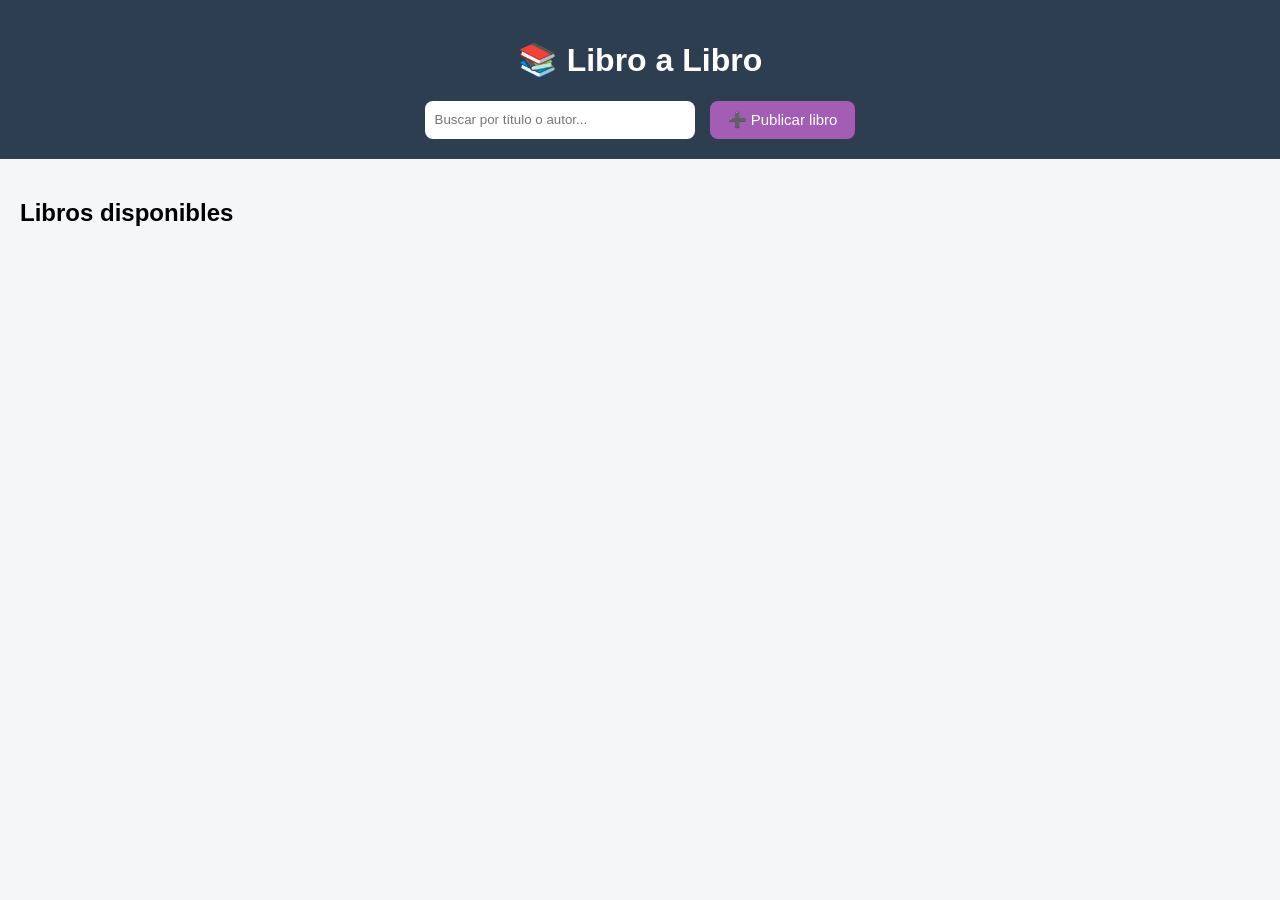
==== frontend/index.html @ 5ff15f69 "Modify Publish Book Form" ====
<!DOCTYPE html>
<html lang="es">

<head>
    <meta charset="UTF-8">
    <title>Libro a Libro</title>
    <link rel="stylesheet" href="style.css">
</head>

<body>

<header class="header">

  <div class="header-top">
    <h1>📚 Libro a Libro</h1>
  </div>

  <div class="header-controls">

    <input type="text" id="searchInput" placeholder="Buscar por título o autor...">

    <button id="publicarBtn">➕ Publicar libro</button>

  </div>

</header>

<div id="formularioLibro" style="display:none;">
  <h2>Publicar un libro</h2>

  <input id="titulo" type="text" placeholder="Título del libro"><br>
  <input id="autor" type="text" placeholder="Autor"><br>
  <select id="genero">
    <option value="">Seleccionar género</option>
    <option value="Novela">Novela</option>
    <option value="Fantasía">Fantasía</option>
    <option value="Ciencia ficción">Ciencia ficción</option>
    <option value="Terror">Terror</option>
    <option value="Romance">Romance</option>
    <option value="Historia">Historia</option>
    <option value="Autoayuda">Autoayuda</option>
    <option value="Infantil">Infantil</option>
    <option value="Educativo">Educativo</option>
  </select><br>
  <textarea id="descripcion" placeholder="Descripción"></textarea><br>

  <input id="precio" type="number" placeholder="Precio en pesos">
  <label>Imagen del libro</label>
  <input type="file" id="imagenLibro" accept="image/*">

  <label>
  <input id="intercambio" type="checkbox">
  Disponible para intercambio
  </label>

  <button id="guardarLibro">Publicar</button>
</div>


<div id="listaLibros"></div>

<main>

<h2>Libros disponibles</h2>

<div class="book-list">
</div>

</main>

<script src="script.js"></script>

<script>

const boton = document.getElementById("publicarBtn")
const formulario = document.getElementById("formularioLibro")

boton.addEventListener("click", function() {

  if (formulario.style.display === "none") {
    formulario.style.display = "block"
  } else {
    formulario.style.display = "none"
  }

})

</script>


</body>
</html>
---- frontend/style.css ----
body {
    font-family: Arial, sans-serif;
    background-color: #f4f6f8;
    margin: 0;
    padding: 0;
}

header {
  background: linear-gradient(135deg, #3b5998, #2c3e50);
  padding: 40px;
  text-align: center;
  color: white;
}


main {
    padding: 20px;
}

.book-list {
  display: grid;
  grid-template-columns: repeat(auto-fill, minmax(240px, 1fr));
  gap: 20px;
  margin-top: 30px;
}


.book {
  background: white;
  border-radius: 12px;
  overflow: hidden;
  box-shadow: 0 6px 18px rgba(0,0,0,0.1);
  transition: transform 0.2s, box-shadow 0.2s;
  display: flex;
  flex-direction: column;
}


.book:hover {
  transform: translateY(-5px);
  box-shadow: 0 10px 25px rgba(0,0,0,0.15);
}



.book h3 {
  font-size: 18px;
  margin: 10px;
}

.book p {
  margin: 5px 10px;
  color: #555;
  font-size: 14px;
}

.book p:nth-of-type(4) {
  font-weight: bold;
  color: #e00798;
  font-size: 16px;
}


.book-img {
  width: 100%;
  height: 220px;
  object-fit: cover;
  border-radius: 8px;
  margin-bottom: 10px;
}

.search-container {
    text-align: center;
    margin: 20px;
}

#searchInput {
  padding: 10px;
  border-radius: 8px;
  border: none;
  width: 250px;
}


button {
  background-color: #363a94;
  color: white;
  border: none;
  padding: 10px 18px;
  border-radius: 8px;
  font-size: 15px;
  cursor: pointer;
  transition: 0.2s;
}

button:hover {
  background-color: #3f9b43;
}

.delete-btn {
  margin: 12px;
  padding: 8px;
  border: none;
  border-radius: 6px;
  background-color: #e74c3c;
  color: white;
  cursor: pointer;
}

.delete-btn:hover {
  background-color: #c0392b;
}

.header {
  background: #2c3e50;
  color: white;
  padding: 20px;
}

.header-top {
  text-align: center;
  margin-bottom: 15px;
}

.header-controls {
  display: flex;
  justify-content: center;
  gap: 15px;
}

#publicarBtn {
  background-color: #a45db4;
  color: white;
  border: none;
  padding: 10px 18px;
  border-radius: 8px;
  cursor: pointer;
}

#publicarBtn:hover {
  background-color: #1f8a4c;
}

select {
  padding: 10px;
  border-radius: 8px;
  border: 1px solid #ccc;
  width: 100%;
}
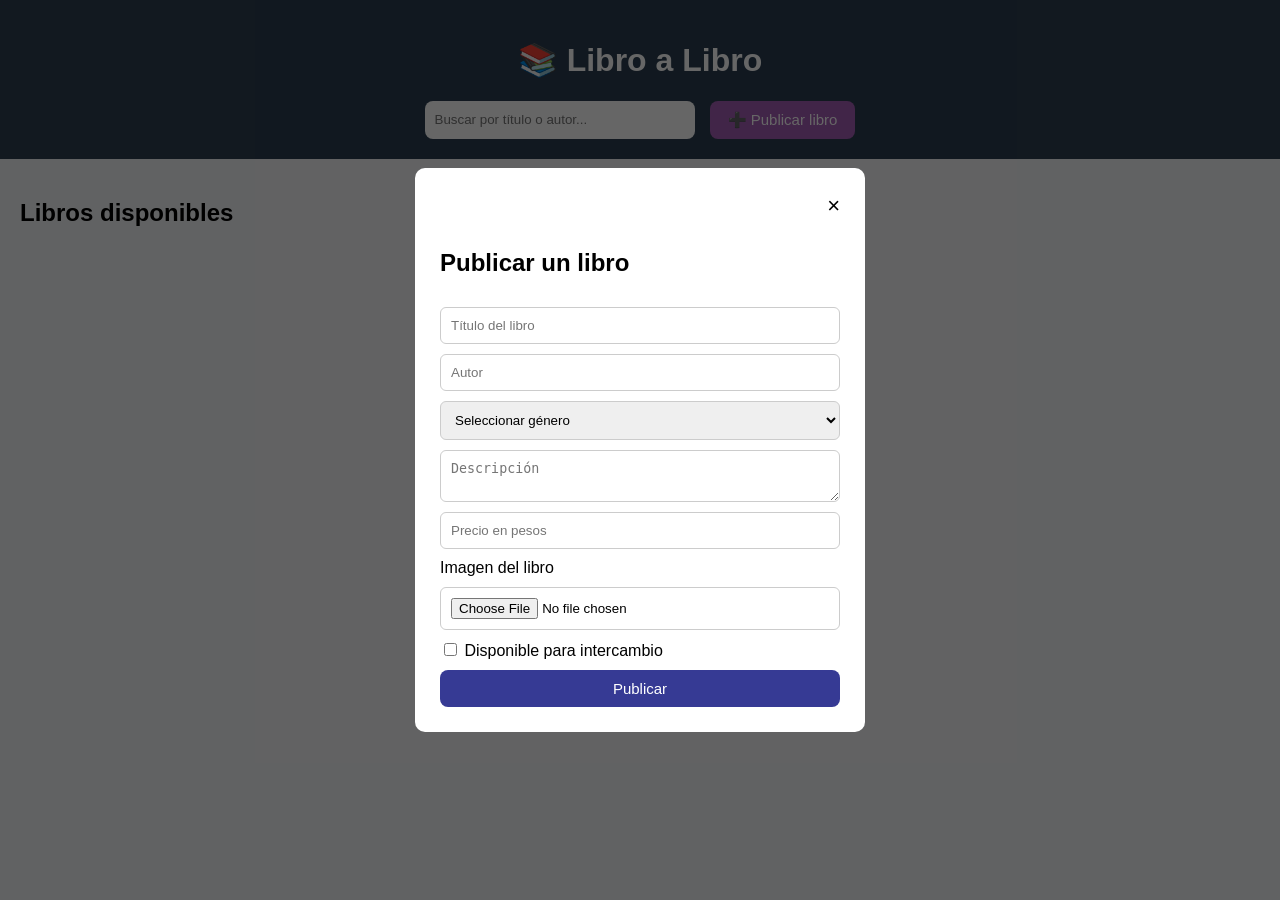
==== commit f2665ac3: "Add style to popup" ====
--- a/frontend/index.html
+++ b/frontend/index.html
@@ -25,38 +25,49 @@
 
 </header>
 
-<div id="formularioLibro" style="display:none;">
-  <h2>Publicar un libro</h2>
+<div id="formularioModal" class="modal">
 
-  <input id="titulo" type="text" placeholder="Título del libro"><br>
-  <input id="autor" type="text" placeholder="Autor"><br>
-  <select id="genero">
-    <option value="">Seleccionar género</option>
-    <option value="Novela">Novela</option>
-    <option value="Fantasía">Fantasía</option>
-    <option value="Ciencia ficción">Ciencia ficción</option>
-    <option value="Terror">Terror</option>
-    <option value="Romance">Romance</option>
-    <option value="Historia">Historia</option>
-    <option value="Autoayuda">Autoayuda</option>
-    <option value="Infantil">Infantil</option>
-    <option value="Educativo">Educativo</option>
-  </select><br>
-  <textarea id="descripcion" placeholder="Descripción"></textarea><br>
+  <div class="modal-content">
 
-  <input id="precio" type="number" placeholder="Precio en pesos">
-  <label>Imagen del libro</label>
-  <input type="file" id="imagenLibro" accept="image/*">
+    <span class="cerrar">&times;</span>
 
-  <label>
-  <input id="intercambio" type="checkbox">
-  Disponible para intercambio
-  </label>
+    <h2>Publicar un libro</h2>
 
-  <button id="guardarLibro">Publicar</button>
+    <input id="titulo" type="text" placeholder="Título del libro">
+    <input id="autor" type="text" placeholder="Autor">
+
+    <select id="genero">
+      <option value="">Seleccionar género</option>
+      <option value="Novela">Novela</option>
+      <option value="Fantasía">Fantasía</option>
+      <option value="Ciencia ficción">Ciencia ficción</option>
+      <option value="Terror">Terror</option>
+      <option value="Romance">Romance</option>
+      <option value="Historia">Historia</option>
+      <option value="Autoayuda">Autoayuda</option>
+      <option value="Infantil">Infantil</option>
+      <option value="Educativo">Educativo</option>
+    </select>
+
+    <textarea id="descripcion" placeholder="Descripción"></textarea>
+
+    <input id="precio" type="number" placeholder="Precio en pesos">
+
+    <label>Imagen del libro</label>
+    <input type="file" id="imagenLibro" accept="image/*">
+
+    <label>
+      <input id="intercambio" type="checkbox">
+      Disponible para intercambio
+    </label>
+
+    <button id="guardarLibro">Publicar</button>
+
+  </div>
+
 </div>
 
-
+    
 <div id="listaLibros"></div>
 
 <main>
@@ -67,8 +78,6 @@
 </div>
 
 </main>
-
-<script src="script.js"></script>
 
 <script>
 
@@ -87,6 +96,6 @@
 
 </script>
 
-
+<script src="script.js"></script>
 </body>
 </html>
--- a/frontend/style.css
+++ b/frontend/style.css
@@ -6,12 +6,11 @@
 }
 
 header {
-  background: linear-gradient(135deg, #3b5998, #2c3e50);
+  background: linear-gradient(135deg, #62cedf, #6ad0db);
   padding: 40px;
   text-align: center;
   color: white;
 }
-
 
 main {
     padding: 20px;
@@ -42,7 +41,6 @@
 }
 
 
-
 .book h3 {
   font-size: 18px;
   margin: 10px;
@@ -94,7 +92,7 @@
 }
 
 button:hover {
-  background-color: #3f9b43;
+  background-color: #49495c;
 }
 
 .delete-btn {
@@ -102,13 +100,13 @@
   padding: 8px;
   border: none;
   border-radius: 6px;
-  background-color: #e74c3c;
+  background-color: #797272;
   color: white;
   cursor: pointer;
 }
 
 .delete-btn:hover {
-  background-color: #c0392b;
+  background-color: #7f7b7b;
 }
 
 .header {
@@ -138,7 +136,7 @@
 }
 
 #publicarBtn:hover {
-  background-color: #1f8a4c;
+  background-color: #e52ac9;
 }
 
 select {
@@ -147,3 +145,58 @@
   border: 1px solid #ccc;
   width: 100%;
 }
+
+.modal {
+  display: none;
+  position: fixed;
+  z-index: 1000;
+  left: 0;
+  top: 0;
+  width: 100%;
+  height: 100%;
+  background-color: rgba(0,0,0,0.6);
+
+  display: flex;
+  align-items: center;
+  justify-content: center;
+}
+
+
+
+.modal-content {
+  background: white;
+  padding: 25px;
+  border-radius: 10px;
+  width: 400px;
+  display: flex;
+  flex-direction: column;
+  gap: 10px;
+
+  animation: aparecer 0.25s ease;
+}
+
+
+.cerrar {
+  align-self: flex-end;
+  font-size: 22px;
+  cursor: pointer;
+}
+
+.modal-content input,
+.modal-content textarea,
+.modal-content select {
+  padding: 10px;
+  border-radius: 6px;
+  border: 1px solid #ccc;
+}
+
+@keyframes aparecer {
+  from {
+    transform: scale(0.9);
+    opacity: 0;
+  }
+  to {
+    transform: scale(1);
+    opacity: 1;
+  }
+}
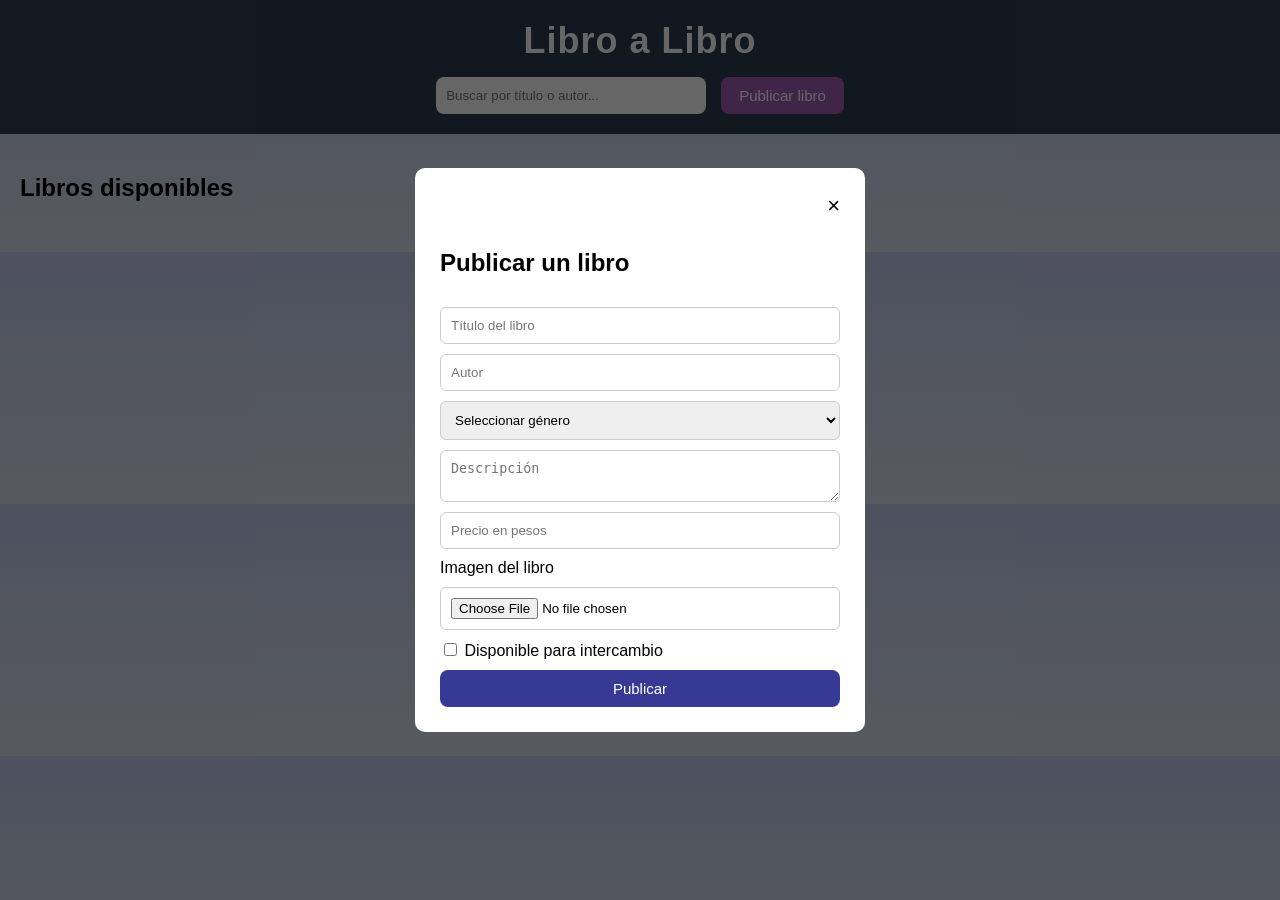
==== commit d2d7598b: "Add Style CSS" ====
--- a/frontend/index.html
+++ b/frontend/index.html
@@ -12,14 +12,14 @@
 <header class="header">
 
   <div class="header-top">
-    <h1>📚 Libro a Libro</h1>
+    <h1>Libro a Libro</h1>
   </div>
 
   <div class="header-controls">
 
     <input type="text" id="searchInput" placeholder="Buscar por título o autor...">
 
-    <button id="publicarBtn">➕ Publicar libro</button>
+    <button id="publicarBtn">Publicar libro</button>
 
   </div>
 
--- a/frontend/style.css
+++ b/frontend/style.css
@@ -1,16 +1,36 @@
 body {
     font-family: Arial, sans-serif;
-    background-color: #f4f6f8;
+    background: linear-gradient(180deg,#bfceeb,#d8e3f1);
     margin: 0;
     padding: 0;
 }
 
 header {
-  background: linear-gradient(135deg, #62cedf, #6ad0db);
-  padding: 40px;
+  background:
+    linear-gradient(rgba(0,0,0,0.5), rgba(0,0,0,0.6)),
+    url("imagenes/libros-header.jpg");
+    
+  background-size: cover;
+  background-position: center;
+  
+  padding: 60px 20px;
   text-align: center;
   color: white;
 }
+
+
+header h1 {
+  font-size: 36px;
+  letter-spacing: 1px;
+  margin: 0;
+  font-weight: 700;
+}
+
+header p {
+  opacity: 0.9;
+  margin-top: 8px;
+}
+
 
 main {
     padding: 20px;
@@ -28,11 +48,10 @@
   background: white;
   border-radius: 12px;
   overflow: hidden;
-  box-shadow: 0 6px 18px rgba(0,0,0,0.1);
+  box-shadow: 0 10px 25px rgba(0,0,0,0.08);
   transition: transform 0.2s, box-shadow 0.2s;
-  display: flex;
-  flex-direction: column;
-}
+}
+
 
 
 .book:hover {
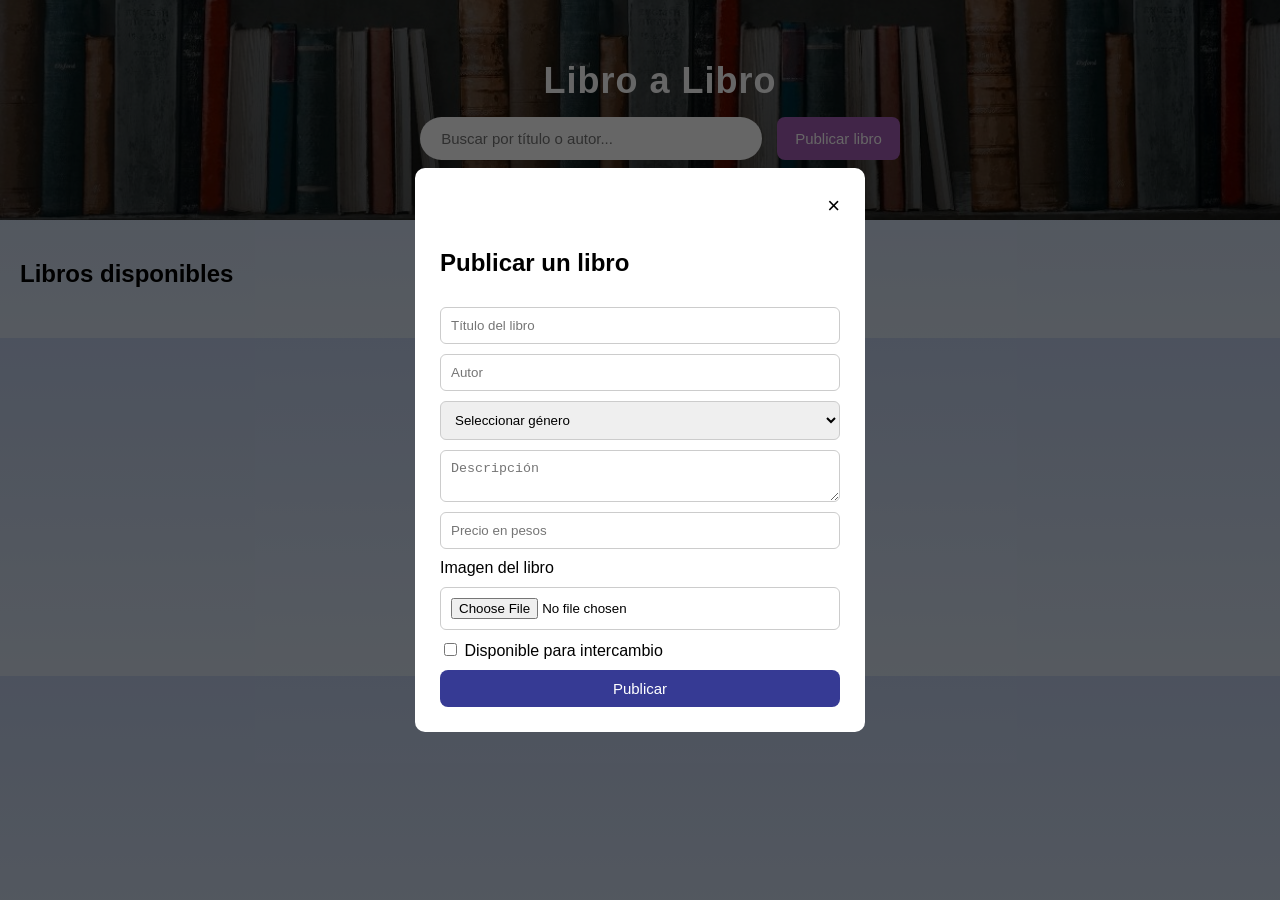
==== commit 804c91ee: "Add style and animation" ====
--- a/frontend/index.html
+++ b/frontend/index.html
@@ -79,22 +79,6 @@
 
 </main>
 
-<script>
-
-const boton = document.getElementById("publicarBtn")
-const formulario = document.getElementById("formularioLibro")
-
-boton.addEventListener("click", function() {
-
-  if (formulario.style.display === "none") {
-    formulario.style.display = "block"
-  } else {
-    formulario.style.display = "none"
-  }
-
-})
-
-</script>
 
 <script src="script.js"></script>
 </body>
--- a/frontend/style.css
+++ b/frontend/style.css
@@ -5,13 +5,17 @@
     padding: 0;
 }
 
-header {
+.header {
   background:
     linear-gradient(rgba(0,0,0,0.5), rgba(0,0,0,0.6)),
-    url("imagenes/libros-header.jpg");
+    url("../imagenes/libros-header.jpg");
     
   background-size: cover;
   background-position: center;
+  background-repeat: no-repeat;
+
+  width: 100%;
+  min-height: 100px;
   
   padding: 60px 20px;
   text-align: center;
@@ -50,9 +54,10 @@
   overflow: hidden;
   box-shadow: 0 10px 25px rgba(0,0,0,0.08);
   transition: transform 0.2s, box-shadow 0.2s;
-}
-
-
+  /* Agrego esto para que todas midan lo mismo */
+  display: flex;
+  flex-direction: column;
+}
 
 .book:hover {
   transform: translateY(-5px);
@@ -62,11 +67,11 @@
 
 .book h3 {
   font-size: 18px;
-  margin: 10px;
+  margin: 5px 15px;
 }
 
 .book p {
-  margin: 5px 10px;
+  margin: 5px 15px;
   color: #555;
   font-size: 14px;
 }
@@ -86,16 +91,30 @@
   margin-bottom: 10px;
 }
 
+.book.removing {
+    transform: scale(0.5);
+    opacity: 0;
+    transition: all 0.3s ease;
+}
+
 .search-container {
-    text-align: center;
-    margin: 20px;
+  text-align: center;
+  margin: 20px;
 }
 
 #searchInput {
-  padding: 10px;
-  border-radius: 8px;
-  border: none;
-  width: 250px;
+  padding: 12px 20px;
+  border-radius: 25px; /* Más redondeado queda más moderno */
+  border: 1px solid rgba(255,255,255,0.3);
+  width: 300px;
+  outline: none;
+  font-size: 15px;
+  transition: all 0.3s;
+}
+
+#searchInput:focus {
+  width: 350px;
+  box-shadow: 0 0 10px rgba(255,255,255,0.5);
 }
 
 
@@ -115,8 +134,8 @@
 }
 
 .delete-btn {
-  margin: 12px;
-  padding: 8px;
+  margin: auto 15px 15px 15px; /* El 'auto' arriba lo empuja hacia abajo */
+  padding: 10px;
   border: none;
   border-radius: 6px;
   background-color: #797272;
@@ -128,11 +147,6 @@
   background-color: #7f7b7b;
 }
 
-.header {
-  background: #2c3e50;
-  color: white;
-  padding: 20px;
-}
 
 .header-top {
   text-align: center;
@@ -207,6 +221,18 @@
   padding: 10px;
   border-radius: 6px;
   border: 1px solid #ccc;
+}
+
+.badge-intercambio {
+    background-color: #28a745; /* Verde éxito */
+    color: white;
+    padding: 4px 8px;
+    border-radius: 4px;
+    font-size: 11px;
+    font-weight: bold;
+    text-transform: uppercase;
+    display: inline-block;
+    margin-bottom: 10px;
 }
 
 @keyframes aparecer {
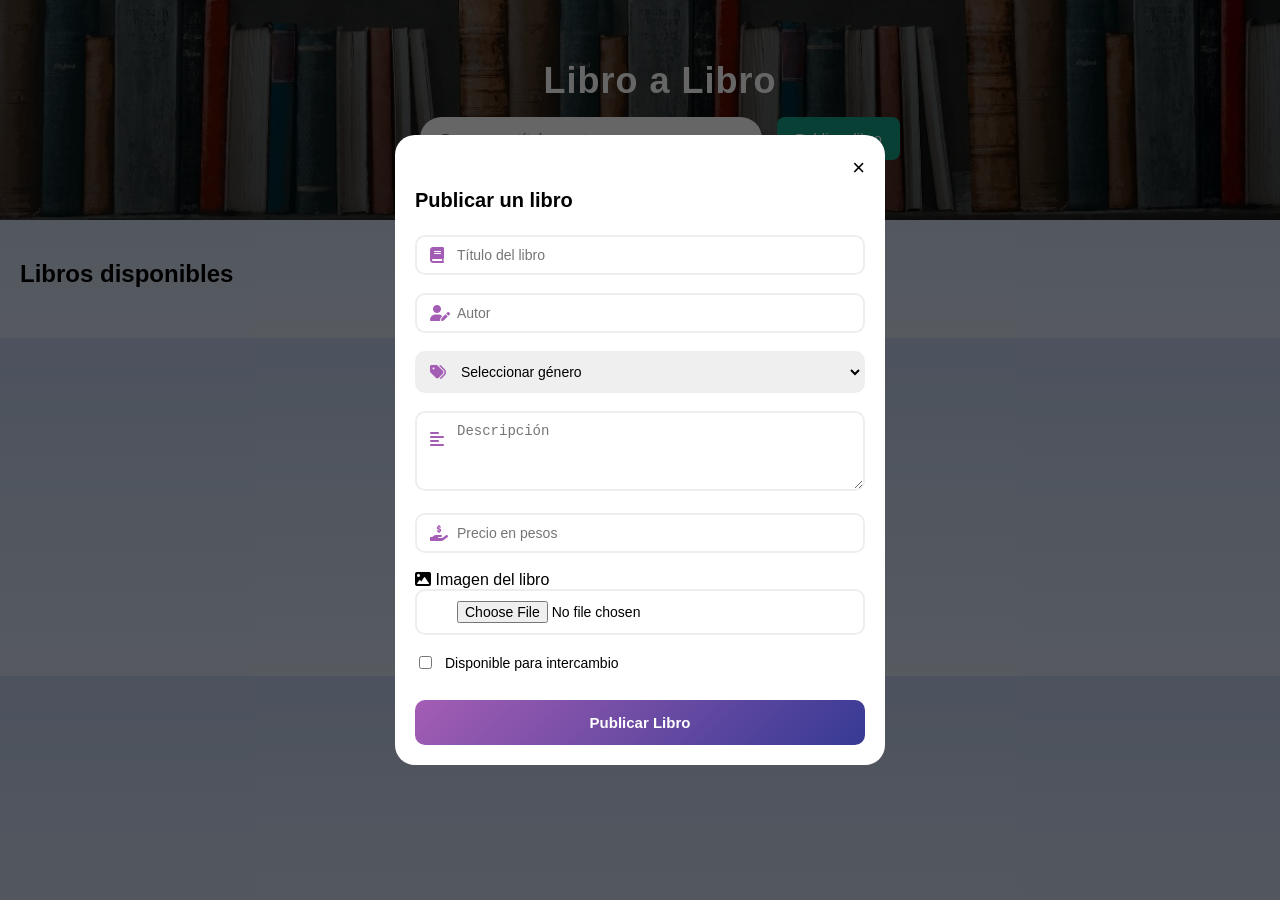
==== commit 19245f2e: "Add modal style" ====
--- a/frontend/index.html
+++ b/frontend/index.html
@@ -5,6 +5,7 @@
     <meta charset="UTF-8">
     <title>Libro a Libro</title>
     <link rel="stylesheet" href="style.css">
+    <link rel="stylesheet" href="https://cdnjs.cloudflare.com/ajax/libs/font-awesome/6.0.0/css/all.min.css">
 </head>
 
 <body>
@@ -28,41 +29,56 @@
 <div id="formularioModal" class="modal">
 
   <div class="modal-content">
-
     <span class="cerrar">&times;</span>
 
     <h2>Publicar un libro</h2>
 
-    <input id="titulo" type="text" placeholder="Título del libro">
-    <input id="autor" type="text" placeholder="Autor">
+    <div class="input-group">
+      <i class="fa-solid fa-book"></i>
+      <input id="titulo" type="text" placeholder="Título del libro">
+    </div>
 
-    <select id="genero">
-      <option value="">Seleccionar género</option>
-      <option value="Novela">Novela</option>
-      <option value="Fantasía">Fantasía</option>
-      <option value="Ciencia ficción">Ciencia ficción</option>
-      <option value="Terror">Terror</option>
-      <option value="Romance">Romance</option>
-      <option value="Historia">Historia</option>
-      <option value="Autoayuda">Autoayuda</option>
-      <option value="Infantil">Infantil</option>
-      <option value="Educativo">Educativo</option>
-    </select>
+    <div class="input-group">
+      <i class="fa-solid fa-user-pen"></i>
+      <input id="autor" type="text" placeholder="Autor">
+    </div>
 
-    <textarea id="descripcion" placeholder="Descripción"></textarea>
+    <div class="input-group">
+      <i class="fa-solid fa-tags"></i>
+      <select id="genero">
+        <option value="">Seleccionar género</option>
+        <option value="Novela">Novela</option>
+        <option value="Fantasía">Fantasía</option>
+        <option value="Ciencia ficción">Ciencia ficción</option>
+        <option value="Terror">Terror</option>
+        <option value="Romance">Romance</option>
+        <option value="Historia">Historia</option>
+        <option value="Autoayuda">Autoayuda</option>
+        <option value="Infantil">Infantil</option>
+        <option value="Educativo">Educativo</option>
+      </select>
+    </div>
 
-    <input id="precio" type="number" placeholder="Precio en pesos">
+    <div class="input-group">
+      <i class="fa-solid fa-align-left" style="top: 20px;"></i> <textarea id="descripcion" placeholder="Descripción"></textarea>
+    </div>
 
-    <label>Imagen del libro</label>
-    <input type="file" id="imagenLibro" accept="image/*">
+    <div class="input-group">
+      <i class="fa-solid fa-hand-holding-dollar"></i>
+      <input id="precio" type="number" placeholder="Precio en pesos">
+    </div>
 
-    <label>
+    <div class="input-group-file">
+      <label for="imagenLibro"><i class="fa-solid fa-image"></i> Imagen del libro</label>
+      <input type="file" id="imagenLibro" accept="image/*">
+    </div>
+
+    <label class="checkbox-container">
       <input id="intercambio" type="checkbox">
-      Disponible para intercambio
+      <span>Disponible para intercambio</span>
     </label>
 
-    <button id="guardarLibro">Publicar</button>
-
+    <button id="guardarLibro">Publicar Libro</button>
   </div>
 
 </div>
--- a/frontend/style.css
+++ b/frontend/style.css
@@ -77,18 +77,19 @@
 }
 
 .book p:nth-of-type(4) {
-  font-weight: bold;
-  color: #e00798;
+  font-weight: 500;
+  color: #e62522;
   font-size: 16px;
 }
 
 
 .book-img {
-  width: 100%;
-  height: 220px;
-  object-fit: cover;
-  border-radius: 8px;
-  margin-bottom: 10px;
+    width: 100%;
+    height: 250px; 
+    object-fit: contain; 
+    background-color: #f0f0f0; /* Un fondo gris suave por si la imagen no llena todo el ancho */
+    padding: 10px; /* Un pequeño aire para que la portada no toque los bordes */
+    box-sizing: border-box;
 }
 
 .book.removing {
@@ -160,7 +161,7 @@
 }
 
 #publicarBtn {
-  background-color: #a45db4;
+  background-color: #16a085;
   color: white;
   border: none;
   padding: 10px 18px;
@@ -169,7 +170,7 @@
 }
 
 #publicarBtn:hover {
-  background-color: #e52ac9;
+  background-color: #1abc9c;
 }
 
 select {
@@ -215,16 +216,88 @@
   cursor: pointer;
 }
 
-.modal-content input,
-.modal-content textarea,
-.modal-content select {
-  padding: 10px;
-  border-radius: 6px;
-  border: 1px solid #ccc;
+/* Contenedor del grupo (Icono + Input) */
+.input-group {
+    position: relative;
+    width: 100%;
+    margin-bottom: 15px;
+}
+
+/* Estilo para los iconos */
+.input-group i {
+    position: absolute;
+    left: 15px;
+    top: 50%;
+    transform: translateY(-50%);
+    color: #a45db4; /* El violeta de tu botón Publicar */
+    font-size: 16px;
+    pointer-events: none; /* Para que puedas cliquear el input a través del icono */
+}
+
+/* Ajuste específico para el icono del textarea (que es más alto) */
+.input-group i.fa-align-left {
+    top: 20px;
+    transform: none;
+}
+
+/* Estilo para los Inputs, Selects y Textarea */
+.modal-content input, 
+.modal-content select, 
+.modal-content textarea {
+    width: 100%;
+    padding: 12px 15px 12px 45px !important; /* El 45px deja espacio para el icono */
+    border: 2px solid #eee;
+    border-radius: 10px;
+    font-size: 14px;
+    transition: all 0.3s ease;
+    box-sizing: border-box; /* Fundamental para que no se desborde */
+}
+
+/* Efecto al hacer clic en un campo */
+.modal-content input:focus, 
+.modal-content select:focus, 
+.modal-content textarea:focus {
+    border-color: #a45db4;
+    background-color: #fdfafd;
+    outline: none;
+}
+
+.modal-content {
+    background: white;
+    padding: 20px; /* Reducimos un poco el padding */
+    border-radius: 20px;
+    width: 450px;
+    
+    /* --- MEJORAS PARA LAPTOPS --- */
+    max-height: 90vh; /* Que no ocupe más del 90% del alto de la pantalla */
+    overflow-y: auto; /* Si el contenido es largo, permite scroll interno */
+    display: flex;
+    flex-direction: column;
+    gap: 8px; /* Espacio más compacto entre elementos */
+}
+
+.modal-content h2 {
+    font-size: 20px; /* Un poco más chico */
+    margin-bottom: 15px;
+    margin-top: 0;
+}
+
+.input-group {
+    margin-bottom: 10px; /* Reducimos de 15px a 10px */
+}
+
+.modal-content input, 
+.modal-content select, 
+.modal-content textarea {
+    padding: 10px 10px 10px 40px !important; /* Achicamos el padding vertical */
+}
+
+textarea#descripcion {
+    height: 80px; /* Le damos una altura fija menor para que no empuje todo */
 }
 
 .badge-intercambio {
-    background-color: #28a745; /* Verde éxito */
+    background-color: #a8d0b2; /* Verde éxito */
     color: white;
     padding: 4px 8px;
     border-radius: 4px;
@@ -233,6 +306,38 @@
     text-transform: uppercase;
     display: inline-block;
     margin-bottom: 10px;
+}
+
+/* Checkbox más ordenado */
+.checkbox-container {
+    display: flex;
+    align-items: center;
+    gap: 10px;
+    font-size: 14px;
+    cursor: pointer;
+    margin: 10px 0;
+}
+
+.checkbox-container input {
+    width: auto !important; /* Evita que el checkbox crezca al 100% */
+}
+
+/* Botón de Publicar con gradiente */
+#guardarLibro {
+    background: linear-gradient(135deg, #a45db4, #363a94);
+    color: white;
+    font-weight: bold;
+    padding: 14px;
+    border-radius: 10px;
+    border: none;
+    cursor: pointer;
+    transition: transform 0.2s;
+    margin-top: 10px;
+}
+
+#guardarLibro:hover {
+    transform: scale(1.02);
+    filter: brightness(1.1);
 }
 
 @keyframes aparecer {
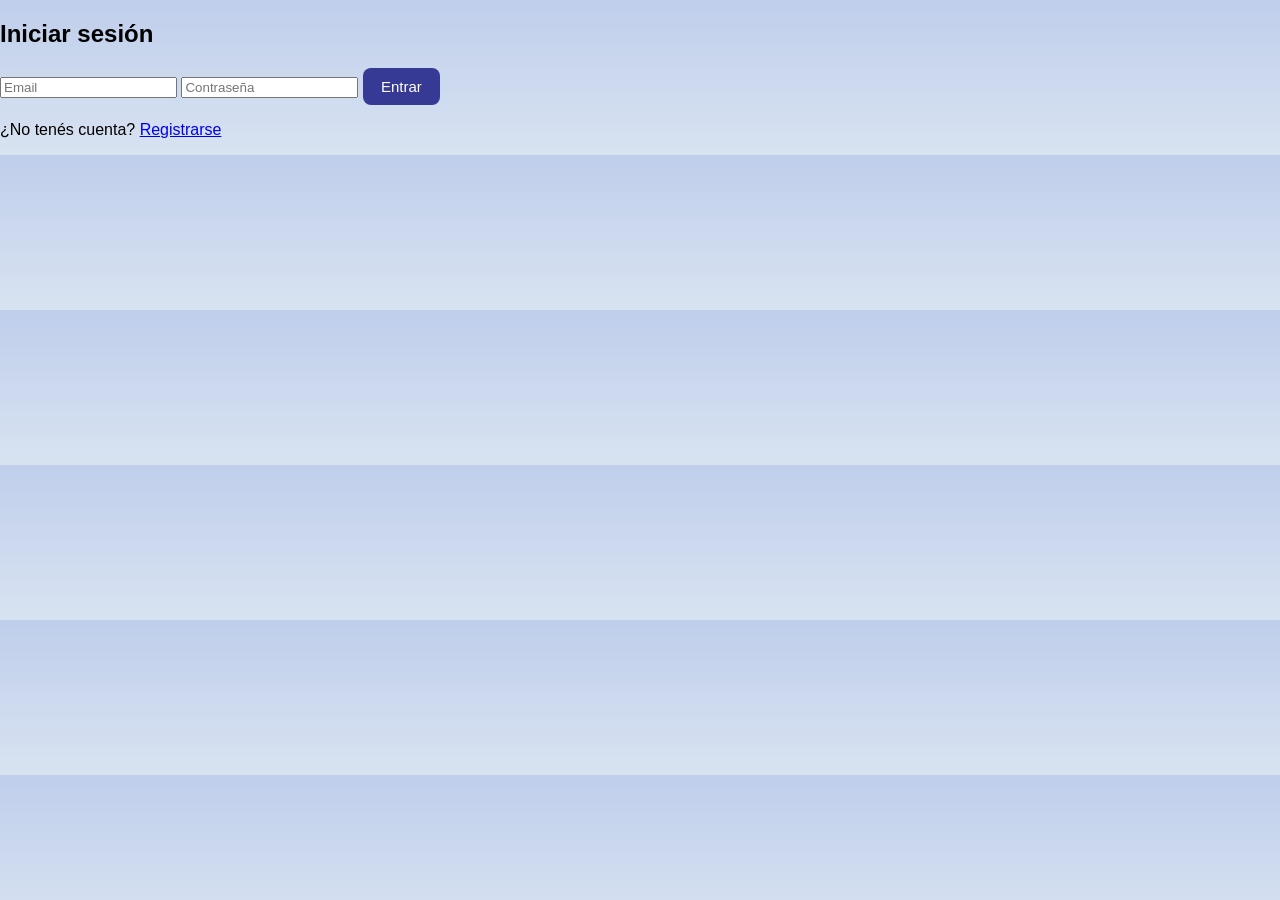
==== commit aa2d7dcc: "Sistema de autenticación de usuarios y mensajería interna" ====
--- a/frontend/index.html
+++ b/frontend/index.html
@@ -14,6 +14,14 @@
 
   <div class="header-top">
     <h1>Libro a Libro</h1>
+  </div>
+
+  <div class="user-info">
+
+  <span id="usuarioNombre"></span>
+
+  <button id="logoutBtn">Cerrar sesión</button>
+
   </div>
 
   <div class="header-controls">
@@ -93,6 +101,15 @@
 <div class="book-list">
 </div>
 
+<div id="mensajeModal" class="modal">
+  <div class="modal-content">
+    <span class="cerrar-mensaje cerrar">&times;</span>
+    <h2 id="mensajeTitulo">Enviar mensaje</h2>
+    <textarea id="textoMensaje" placeholder="Hola! Me interesa tu libro..."></textarea>
+    <button id="enviarMensajeBtn">Enviar Mensaje</button>
+  </div>
+</div>
+
 </main>
 
 
--- a/frontend/style.css
+++ b/frontend/style.css
@@ -190,7 +190,6 @@
   height: 100%;
   background-color: rgba(0,0,0,0.6);
 
-  display: flex;
   align-items: center;
   justify-content: center;
 }
@@ -209,6 +208,16 @@
   animation: aparecer 0.25s ease;
 }
 
+/* Estilo específico para el modal de mensajes */
+#mensajeModal .modal-content {
+    max-width: 350px; /* Más pequeño para que no ocupe toda la pantalla */
+    border-top: 5px solid #363a94; /* Un detalle de color arriba */
+}
+
+#mensajeModal textarea {
+    min-height: 100px;
+    resize: none; /* Evita que el usuario lo deforme */
+}
 
 .cerrar {
   align-self: flex-end;
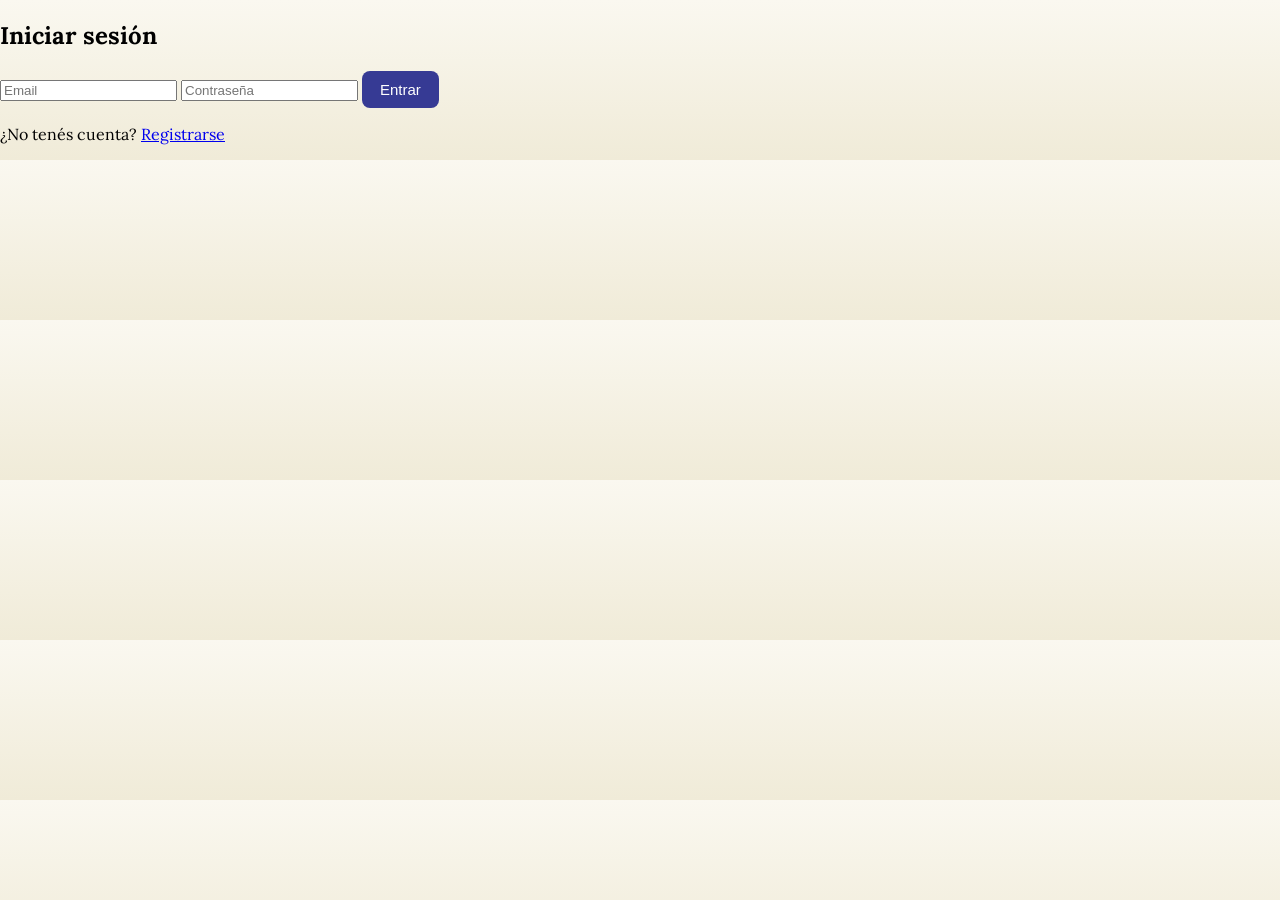
==== commit 8d054610: "Feat: Sistema de chat bidireccional y estética vintage" ====
--- a/frontend/index.html
+++ b/frontend/index.html
@@ -20,7 +20,11 @@
 
   <span id="usuarioNombre"></span>
 
-  <button id="logoutBtn">Cerrar sesión</button>
+  <button id="verMensajesBtn" class="contact-btn" style="background-color: #b8a28c;">
+    📬 Mis Mensajes
+  </button>
+
+  <button id="logoutBtn" style="background-color: #a67c52;">Cerrar sesión</button>
 
   </div>
 
@@ -91,6 +95,15 @@
 
 </div>
 
+<div id="buzonModal" class="modal">
+    <div class="modal-content" style="max-width: 500px;">
+        <span class="cerrar-buzon cerrar">&times;</span>
+        <h2 style="font-family: 'Playfair Display', serif;">Mi Buzón de Mensajes</h2>
+        <div id="listaMensajes" style="max-height: 400px; overflow-y: auto;">
+            </div>
+    </div>
+</div>
+
     
 <div id="listaLibros"></div>
 
--- a/frontend/style.css
+++ b/frontend/style.css
@@ -1,6 +1,8 @@
+@import url('https://fonts.googleapis.com/css2?family=Playfair+Display:ital,wght@0,700;1,400&family=Lora:ital@0;1&display=swap');
+
 body {
-    font-family: Arial, sans-serif;
-    background: linear-gradient(180deg,#bfceeb,#d8e3f1);
+    font-family: 'Lora', serif;
+    background: linear-gradient(180deg,#faf8f0, #f0ebd8);
     margin: 0;
     padding: 0;
 }
@@ -24,6 +26,7 @@
 
 
 header h1 {
+  font-family: 'Playfair Display', serif;
   font-size: 36px;
   letter-spacing: 1px;
   margin: 0;
@@ -31,6 +34,7 @@
 }
 
 header p {
+  font-family: 'Lora', serif;
   opacity: 0.9;
   margin-top: 8px;
 }
@@ -49,14 +53,17 @@
 
 
 .book {
-  background: white;
-  border-radius: 12px;
+  background: #faf8f0;
+  border: 1px solid #e0dacc;
+  border-radius: 8px;
   overflow: hidden;
-  box-shadow: 0 10px 25px rgba(0,0,0,0.08);
+  box-shadow: 0 5px 15px rgba(58, 47, 38, 0.08);
   transition: transform 0.2s, box-shadow 0.2s;
   /* Agrego esto para que todas midan lo mismo */
   display: flex;
   flex-direction: column;
+  border-bottom: 3px solid #e0dacc; /* Simula el grosor de las páginas del libro */
+  border-right: 1px solid #e0dacc;
 }
 
 .book:hover {
@@ -66,19 +73,22 @@
 
 
 .book h3 {
+  font-family: 'Playfair Display', serif;
   font-size: 18px;
   margin: 5px 15px;
+  color: #3a2f26;
 }
 
 .book p {
+  font-family: 'Lora', serif;
   margin: 5px 15px;
-  color: #555;
+  color: #5a4b3f;
   font-size: 14px;
 }
 
 .book p:nth-of-type(4) {
   font-weight: 500;
-  color: #e62522;
+  color: #c9a0a0;
   font-size: 16px;
 }
 
@@ -87,7 +97,7 @@
     width: 100%;
     height: 250px; 
     object-fit: contain; 
-    background-color: #f0f0f0; /* Un fondo gris suave por si la imagen no llena todo el ancho */
+    background-color: #f5f1e5;
     padding: 10px; /* Un pequeño aire para que la portada no toque los bordes */
     box-sizing: border-box;
 }
@@ -106,7 +116,9 @@
 #searchInput {
   padding: 12px 20px;
   border-radius: 25px; /* Más redondeado queda más moderno */
-  border: 1px solid rgba(255,255,255,0.3);
+  border: 1px solid #e0dacc;
+  background-color: #faf8f0; /* Fondo crema */
+  color: #3a2f26;
   width: 300px;
   outline: none;
   font-size: 15px;
@@ -115,7 +127,8 @@
 
 #searchInput:focus {
   width: 350px;
-  box-shadow: 0 0 10px rgba(255,255,255,0.5);
+  border-color: #a67c52;
+  box-shadow: 0 0 10px rgba(166, 124, 82, 0.2);
 }
 
 
@@ -139,13 +152,13 @@
   padding: 10px;
   border: none;
   border-radius: 6px;
-  background-color: #797272;
-  color: white;
+  background-color: #8c8278;
+  color: #faf8f0;
   cursor: pointer;
 }
 
 .delete-btn:hover {
-  background-color: #7f7b7b;
+  background-color: #797167;
 }
 
 
@@ -161,8 +174,8 @@
 }
 
 #publicarBtn {
-  background-color: #16a085;
-  color: white;
+  background-color: #8e9775;
+  color: #faf8f0;
   border: none;
   padding: 10px 18px;
   border-radius: 8px;
@@ -170,7 +183,7 @@
 }
 
 #publicarBtn:hover {
-  background-color: #1abc9c;
+  background-color: #7a8266;
 }
 
 select {
@@ -306,8 +319,8 @@
 }
 
 .badge-intercambio {
-    background-color: #a8d0b2; /* Verde éxito */
-    color: white;
+    background-color:#b2c2a0; 
+    color:#faf8f0;
     padding: 4px 8px;
     border-radius: 4px;
     font-size: 11px;
@@ -333,8 +346,8 @@
 
 /* Botón de Publicar con gradiente */
 #guardarLibro {
-    background: linear-gradient(135deg, #a45db4, #363a94);
-    color: white;
+    background: linear-gradient(135deg, #c9a0a0, #a67c52);
+    color: #faf8f0;
     font-weight: bold;
     padding: 14px;
     border-radius: 10px;
@@ -347,6 +360,32 @@
 #guardarLibro:hover {
     transform: scale(1.02);
     filter: brightness(1.1);
+}
+
+/* Botón Contactar: Rosa viejo terracota suave */
+.contact-btn {
+    background-color: #c9a0a0; /* Rosa viejo terracota pastel */
+    color: #faf8f0;
+    border: none;
+    padding: 10px 18px;
+    border-radius: 8px;
+    font-size: 15px;
+    cursor: pointer;
+    transition: 0.2s;
+}
+
+.contact-btn:hover {
+    background-color: #b78f8f; /* Tono rosa viejo más oscuro */
+}
+
+.notificacion-badget {
+    background-color: #c9a0a0; 
+    color: white;
+    border-radius: 50%;
+    padding: 2px 6px;
+    font-size: 10px;
+    margin-left: 5px;
+    border: 1px solid white;
 }
 
 @keyframes aparecer {
